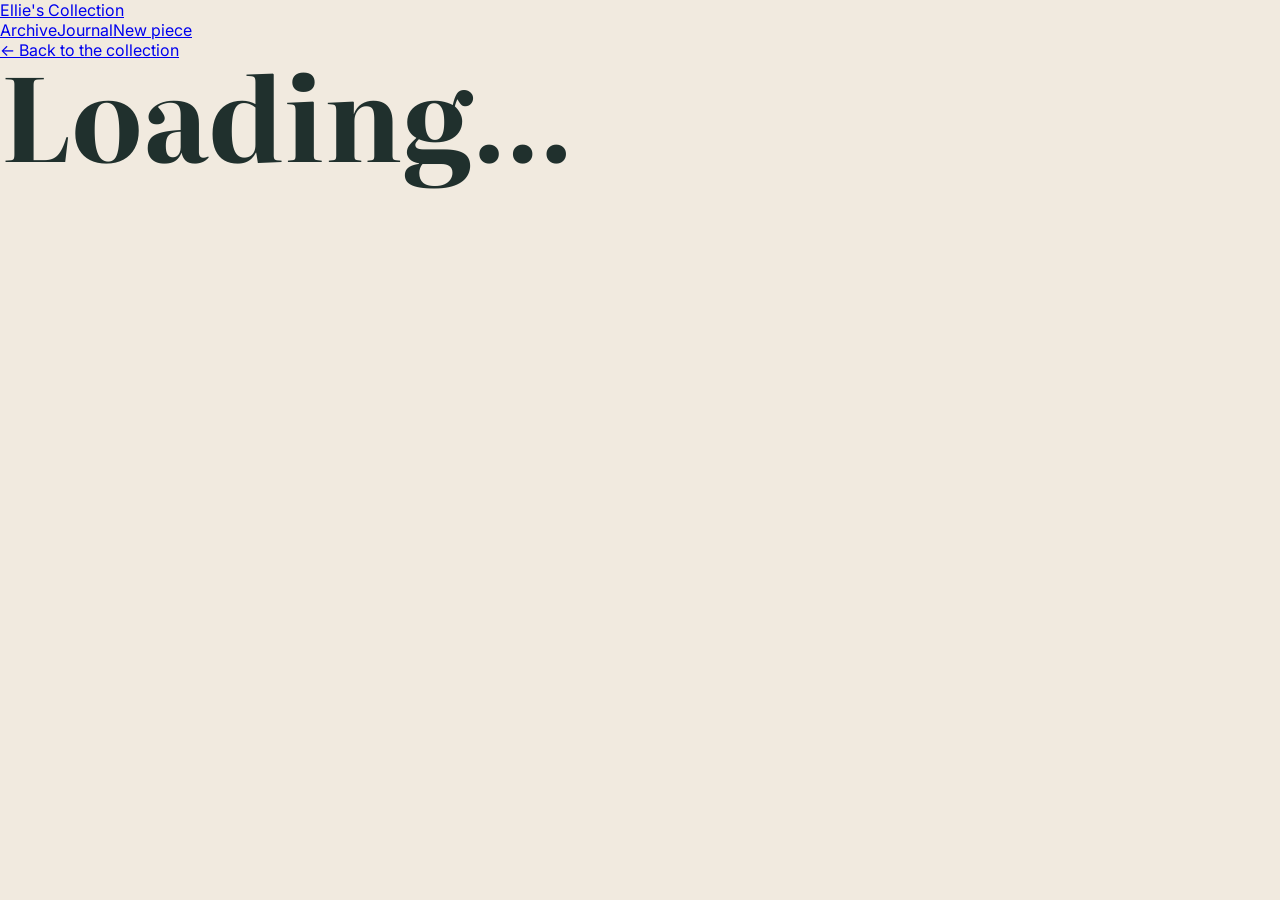
==== article.html @ 663254a0 "Add article reading view" ====
<!doctype html>
<html lang="en">
<head>
  <meta charset="UTF-8" />
  <meta name="viewport" content="width=device-width, initial-scale=1.0" />
  <title>Piece · Ellie's Collection</title>
  <link rel="preconnect" href="https://fonts.googleapis.com" />
  <link rel="preconnect" href="https://fonts.gstatic.com" crossorigin />
  <link href="https://fonts.googleapis.com/css2?family=Inter:wght@400;500;600;700&family=Literata:opsz,wght@7..72,400;7..72,500;7..72,600;7..72,700&display=swap" rel="stylesheet" />
  <link rel="stylesheet" href="styles.css" />
</head>
<body>
  <header class="site-header"><a class="brand" href="index.html">Ellie's Collection</a><nav><a href="index.html">Archive</a><a href="journal.html">Journal</a><a href="write.html">New piece</a></nav></header>
  <main class="article-shell">
    <a class="back-link" href="index.html">← Back to the collection</a>
    <article class="article-page">
      <header class="article-header"><div class="piece-meta" id="articleMeta"></div><h1 id="articleTitle">Loading…</h1><p class="article-subtitle" id="articleSubtitle"></p><div class="tag-row" id="articleTags"></div></header>
      <div class="article-body" id="articleBody"></div>
    </article>
  </main>
  <script src="article.js"></script>
</body>
</html>
---- styles.css ----
:root {
  color-scheme: light;
  --ink: #24312f;
  --muted: #68746f;
  --paper: #fffaf2;
  --panel: rgba(255, 250, 242, 0.94);
  --line: #ddd3c3;
  --sage: #63796d;
  --sage-dark: #40574d;
  --coral: #bd685e;
  --blue: #314f6c;
  --gold: #d5a84f;
  --shadow: 0 20px 60px rgba(55, 44, 34, 0.14);
}

* {
  box-sizing: border-box;
}

body {
  margin: 0;
  min-width: 320px;
  min-height: 100vh;
  color: var(--ink);
  background: #f1eadf;
  font-family: "Inter", system-ui, -apple-system, BlinkMacSystemFont, "Segoe UI", sans-serif;
}

button,
input,
textarea,
select {
  font: inherit;
}

button {
  cursor: pointer;
}

.app-shell {
  min-height: 100vh;
  background:
    linear-gradient(180deg, rgba(255, 250, 242, 0.36), rgba(255, 250, 242, 0.95) 46%),
    url("assets/journal-desk.png") center top / cover no-repeat;
}

.journal-hero {
  display: flex;
  align-items: flex-end;
  min-height: clamp(260px, 43vh, 430px);
  padding: clamp(28px, 5vw, 64px);
}

.hero-copy {
  width: min(720px, 100%);
}

.eyebrow,
.section-kicker {
  margin: 0 0 8px;
  color: var(--coral);
  font-size: 0.75rem;
  font-weight: 700;
  letter-spacing: 0;
  text-transform: uppercase;
}

h1,
h2 {
  margin: 0;
  font-family: "Literata", Georgia, serif;
  letter-spacing: 0;
}

h1 {
  color: #20302d;
  font-size: clamp(3rem, 10vw, 7.2rem);
  line-height: 0.9;
  text-wrap: balance;
}

h2 {
  font-size: 1.45rem;
}

.hero-note {
  max-width: 560px;
  margin: 18px 0 0;
  color: #43514d;
  font-size: clamp(1rem, 2vw, 1.2rem);
  line-height: 1.6;
}

.workspace {
  display: grid;
  grid-template-columns: minmax(260px, 360px) minmax(0, 1fr);
  gap: 18px;
  width: min(1180px, calc(100% - 32px));
  margin: 0 auto;
  padding: 0 0 32px;
}

.sidebar,
.editor {
  background: var(--panel);
  border: 1px solid rgba(221, 211, 195, 0.78);
  border-radius: 8px;
  box-shadow: var(--shadow);
  backdrop-filter: blur(18px);
}

.sidebar {
  min-height: 520px;
  padding: 20px;
}

.sidebar-header,
.editor-topbar,
.actions,
.meta-row,
.prompt-strip {
  display: flex;
  align-items: center;
  gap: 12px;
}

.sidebar-header,
.editor-topbar {
  justify-content: space-between;
}

.icon-button {
  display: grid;
  place-items: center;
  width: 42px;
  height: 42px;
  border: 0;
  border-radius: 50%;
  color: white;
  background: var(--sage-dark);
  font-size: 1.6rem;
  line-height: 1;
}

.search,
.prompt-box,
.body-field,
.meta-row label {
  display: grid;
  gap: 8px;
  color: var(--muted);
  font-size: 0.82rem;
  font-weight: 700;
}

.search {
  margin: 22px 0 16px;
}

input,
select,
textarea {
  width: 100%;
  border: 1px solid var(--line);
  border-radius: 8px;
  color: var(--ink);
  background: rgba(255, 255, 255, 0.7);
  outline: none;
}

input:focus,
select:focus,
textarea:focus {
  border-color: var(--sage);
  box-shadow: 0 0 0 3px rgba(99, 121, 109, 0.17);
}

.search input,
.prompt-box input,
.meta-row input,
.meta-row select {
  height: 44px;
  padding: 0 12px;
}

.entry-list {
  display: grid;
  gap: 10px;
  max-height: 430px;
  overflow: auto;
  padding-right: 4px;
}

.entry-item {
  display: grid;
  gap: 5px;
  width: 100%;
  padding: 13px;
  border: 1px solid transparent;
  border-radius: 8px;
  color: inherit;
  background: rgba(255, 255, 255, 0.58);
  text-align: left;
}

.entry-item.active,
.entry-item:hover {
  border-color: rgba(99, 121, 109, 0.42);
  background: white;
}

.entry-item strong {
  overflow: hidden;
  text-overflow: ellipsis;
  white-space: nowrap;
}

.entry-item span {
  color: var(--muted);
  font-size: 0.82rem;
}

.empty-state {
  margin: 28px 0 0;
  color: var(--muted);
  line-height: 1.55;
}

.editor {
  min-height: 520px;
  padding: clamp(20px, 4vw, 34px);
}

.title-input {
  min-height: 56px;
  padding: 0;
  border: 0;
  background: transparent;
  box-shadow: none;
  color: var(--ink);
  font-family: "Literata", Georgia, serif;
  font-size: clamp(1.8rem, 4vw, 3.2rem);
  font-weight: 700;
}

.title-input:focus {
  box-shadow: none;
}

.status-pill {
  min-width: 82px;
  padding: 9px 12px;
  border-radius: 999px;
  color: var(--blue);
  background: rgba(49, 79, 108, 0.1);
  font-size: 0.82rem;
  font-weight: 700;
  text-align: center;
}

.meta-row {
  align-items: stretch;
  margin: 24px 0 14px;
}

.meta-row label {
  flex: 1;
}

.prompt-strip {
  flex-wrap: wrap;
  margin: 4px 0 14px;
}

.prompt-button {
  min-height: 38px;
  padding: 0 14px;
  border: 1px solid rgba(99, 121, 109, 0.32);
  border-radius: 999px;
  color: var(--sage-dark);
  background: rgba(255, 255, 255, 0.54);
  font-weight: 700;
}

.prompt-button.active,
.prompt-button:hover {
  color: white;
  background: var(--sage);
}

.body-field {
  margin-top: 16px;
}

textarea {
  min-height: 260px;
  resize: vertical;
  padding: 18px;
  line-height: 1.65;
}

.actions {
  justify-content: flex-end;
  margin-top: 18px;
}

.primary-button,
.secondary-button {
  min-height: 44px;
  padding: 0 18px;
  border-radius: 8px;
  font-weight: 800;
}

.primary-button {
  border: 1px solid var(--sage-dark);
  color: white;
  background: var(--sage-dark);
}

.secondary-button {
  border: 1px solid rgba(189, 104, 94, 0.38);
  color: var(--coral);
  background: rgba(255, 255, 255, 0.5);
}

@media (max-width: 820px) {
  .journal-hero {
    min-height: 300px;
    padding: 26px 18px;
  }

  .workspace {
    grid-template-columns: 1fr;
    width: min(100% - 24px, 620px);
  }

  .sidebar,
  .editor {
    min-height: auto;
  }

  .entry-list {
    max-height: 260px;
  }

  .editor-topbar,
  .meta-row {
    align-items: stretch;
    flex-direction: column;
  }

  .status-pill {
    width: fit-content;
  }

  .actions {
    align-items: stretch;
    flex-direction: column;
  }
}
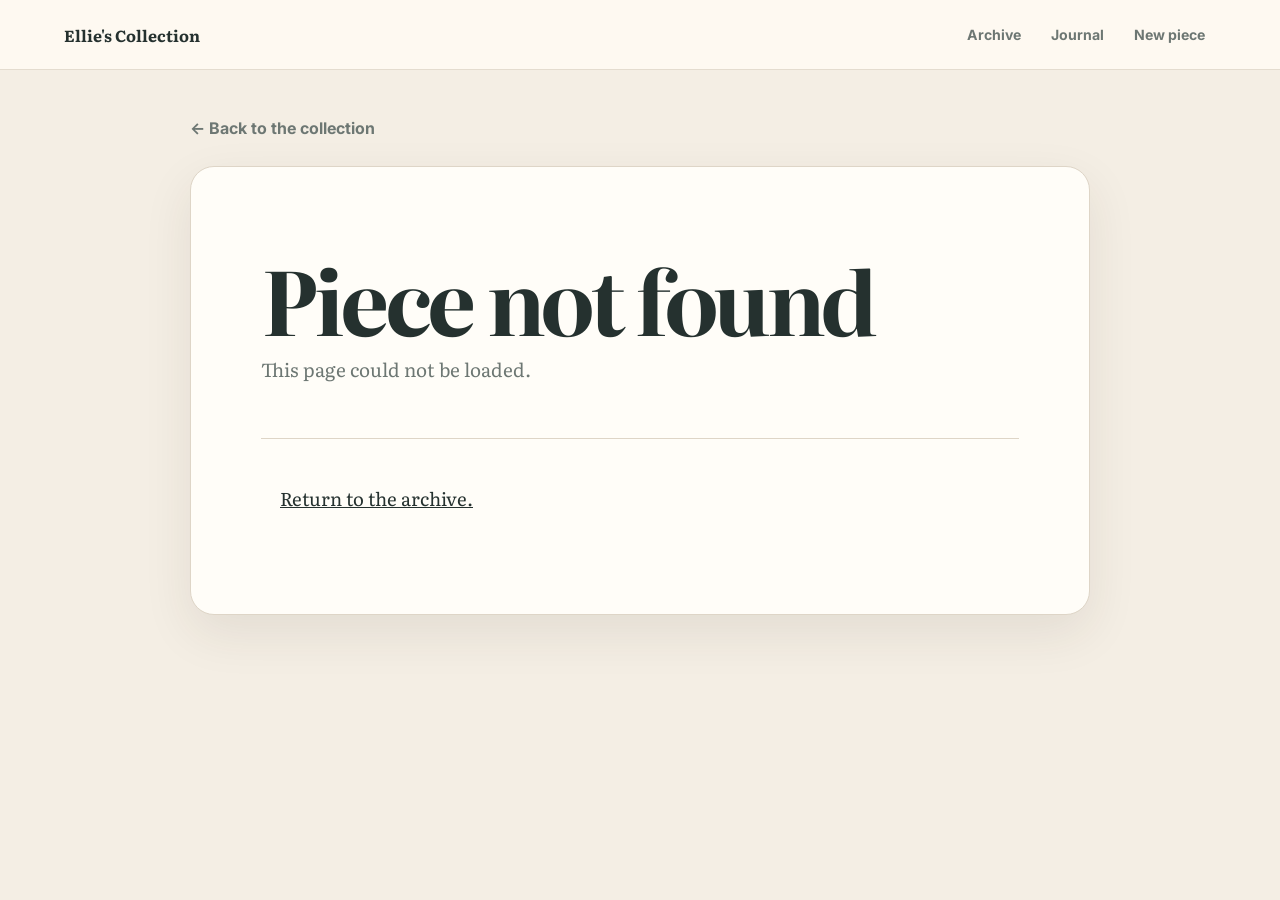
==== commit fb841792: "Load article-specific formatting" ====
--- a/article.html
+++ b/article.html
@@ -8,6 +8,7 @@
   <link rel="preconnect" href="https://fonts.gstatic.com" crossorigin />
   <link href="https://fonts.googleapis.com/css2?family=Inter:wght@400;500;600;700&family=Literata:opsz,wght@7..72,400;7..72,500;7..72,600;7..72,700&display=swap" rel="stylesheet" />
   <link rel="stylesheet" href="styles.css" />
+  <link rel="stylesheet" href="article-format.css" />
 </head>
 <body>
   <header class="site-header"><a class="brand" href="index.html">Ellie's Collection</a><nav><a href="index.html">Archive</a><a href="journal.html">Journal</a><a href="write.html">New piece</a></nav></header>
--- a/styles.css
+++ b/styles.css
@@ -1,361 +1,10 @@
-:root {
-  color-scheme: light;
-  --ink: #24312f;
-  --muted: #68746f;
-  --paper: #fffaf2;
-  --panel: rgba(255, 250, 242, 0.94);
-  --line: #ddd3c3;
-  --sage: #63796d;
-  --sage-dark: #40574d;
-  --coral: #bd685e;
-  --blue: #314f6c;
-  --gold: #d5a84f;
-  --shadow: 0 20px 60px rgba(55, 44, 34, 0.14);
-}
-
-* {
-  box-sizing: border-box;
-}
-
-body {
-  margin: 0;
-  min-width: 320px;
-  min-height: 100vh;
-  color: var(--ink);
-  background: #f1eadf;
-  font-family: "Inter", system-ui, -apple-system, BlinkMacSystemFont, "Segoe UI", sans-serif;
-}
-
-button,
-input,
-textarea,
-select {
-  font: inherit;
-}
-
-button {
-  cursor: pointer;
-}
-
-.app-shell {
-  min-height: 100vh;
-  background:
-    linear-gradient(180deg, rgba(255, 250, 242, 0.36), rgba(255, 250, 242, 0.95) 46%),
-    url("assets/journal-desk.png") center top / cover no-repeat;
-}
-
-.journal-hero {
-  display: flex;
-  align-items: flex-end;
-  min-height: clamp(260px, 43vh, 430px);
-  padding: clamp(28px, 5vw, 64px);
-}
-
-.hero-copy {
-  width: min(720px, 100%);
-}
-
-.eyebrow,
-.section-kicker {
-  margin: 0 0 8px;
-  color: var(--coral);
-  font-size: 0.75rem;
-  font-weight: 700;
-  letter-spacing: 0;
-  text-transform: uppercase;
-}
-
-h1,
-h2 {
-  margin: 0;
-  font-family: "Literata", Georgia, serif;
-  letter-spacing: 0;
-}
-
-h1 {
-  color: #20302d;
-  font-size: clamp(3rem, 10vw, 7.2rem);
-  line-height: 0.9;
-  text-wrap: balance;
-}
-
-h2 {
-  font-size: 1.45rem;
-}
-
-.hero-note {
-  max-width: 560px;
-  margin: 18px 0 0;
-  color: #43514d;
-  font-size: clamp(1rem, 2vw, 1.2rem);
-  line-height: 1.6;
-}
-
-.workspace {
-  display: grid;
-  grid-template-columns: minmax(260px, 360px) minmax(0, 1fr);
-  gap: 18px;
-  width: min(1180px, calc(100% - 32px));
-  margin: 0 auto;
-  padding: 0 0 32px;
-}
-
-.sidebar,
-.editor {
-  background: var(--panel);
-  border: 1px solid rgba(221, 211, 195, 0.78);
-  border-radius: 8px;
-  box-shadow: var(--shadow);
-  backdrop-filter: blur(18px);
-}
-
-.sidebar {
-  min-height: 520px;
-  padding: 20px;
-}
-
-.sidebar-header,
-.editor-topbar,
-.actions,
-.meta-row,
-.prompt-strip {
-  display: flex;
-  align-items: center;
-  gap: 12px;
-}
-
-.sidebar-header,
-.editor-topbar {
-  justify-content: space-between;
-}
-
-.icon-button {
-  display: grid;
-  place-items: center;
-  width: 42px;
-  height: 42px;
-  border: 0;
-  border-radius: 50%;
-  color: white;
-  background: var(--sage-dark);
-  font-size: 1.6rem;
-  line-height: 1;
-}
-
-.search,
-.prompt-box,
-.body-field,
-.meta-row label {
-  display: grid;
-  gap: 8px;
-  color: var(--muted);
-  font-size: 0.82rem;
-  font-weight: 700;
-}
-
-.search {
-  margin: 22px 0 16px;
-}
-
-input,
-select,
-textarea {
-  width: 100%;
-  border: 1px solid var(--line);
-  border-radius: 8px;
-  color: var(--ink);
-  background: rgba(255, 255, 255, 0.7);
-  outline: none;
-}
-
-input:focus,
-select:focus,
-textarea:focus {
-  border-color: var(--sage);
-  box-shadow: 0 0 0 3px rgba(99, 121, 109, 0.17);
-}
-
-.search input,
-.prompt-box input,
-.meta-row input,
-.meta-row select {
-  height: 44px;
-  padding: 0 12px;
-}
-
-.entry-list {
-  display: grid;
-  gap: 10px;
-  max-height: 430px;
-  overflow: auto;
-  padding-right: 4px;
-}
-
-.entry-item {
-  display: grid;
-  gap: 5px;
-  width: 100%;
-  padding: 13px;
-  border: 1px solid transparent;
-  border-radius: 8px;
-  color: inherit;
-  background: rgba(255, 255, 255, 0.58);
-  text-align: left;
-}
-
-.entry-item.active,
-.entry-item:hover {
-  border-color: rgba(99, 121, 109, 0.42);
-  background: white;
-}
-
-.entry-item strong {
-  overflow: hidden;
-  text-overflow: ellipsis;
-  white-space: nowrap;
-}
-
-.entry-item span {
-  color: var(--muted);
-  font-size: 0.82rem;
-}
-
-.empty-state {
-  margin: 28px 0 0;
-  color: var(--muted);
-  line-height: 1.55;
-}
-
-.editor {
-  min-height: 520px;
-  padding: clamp(20px, 4vw, 34px);
-}
-
-.title-input {
-  min-height: 56px;
-  padding: 0;
-  border: 0;
-  background: transparent;
-  box-shadow: none;
-  color: var(--ink);
-  font-family: "Literata", Georgia, serif;
-  font-size: clamp(1.8rem, 4vw, 3.2rem);
-  font-weight: 700;
-}
-
-.title-input:focus {
-  box-shadow: none;
-}
-
-.status-pill {
-  min-width: 82px;
-  padding: 9px 12px;
-  border-radius: 999px;
-  color: var(--blue);
-  background: rgba(49, 79, 108, 0.1);
-  font-size: 0.82rem;
-  font-weight: 700;
-  text-align: center;
-}
-
-.meta-row {
-  align-items: stretch;
-  margin: 24px 0 14px;
-}
-
-.meta-row label {
-  flex: 1;
-}
-
-.prompt-strip {
-  flex-wrap: wrap;
-  margin: 4px 0 14px;
-}
-
-.prompt-button {
-  min-height: 38px;
-  padding: 0 14px;
-  border: 1px solid rgba(99, 121, 109, 0.32);
-  border-radius: 999px;
-  color: var(--sage-dark);
-  background: rgba(255, 255, 255, 0.54);
-  font-weight: 700;
-}
-
-.prompt-button.active,
-.prompt-button:hover {
-  color: white;
-  background: var(--sage);
-}
-
-.body-field {
-  margin-top: 16px;
-}
-
-textarea {
-  min-height: 260px;
-  resize: vertical;
-  padding: 18px;
-  line-height: 1.65;
-}
-
-.actions {
-  justify-content: flex-end;
-  margin-top: 18px;
-}
-
-.primary-button,
-.secondary-button {
-  min-height: 44px;
-  padding: 0 18px;
-  border-radius: 8px;
-  font-weight: 800;
-}
-
-.primary-button {
-  border: 1px solid var(--sage-dark);
-  color: white;
-  background: var(--sage-dark);
-}
-
-.secondary-button {
-  border: 1px solid rgba(189, 104, 94, 0.38);
-  color: var(--coral);
-  background: rgba(255, 255, 255, 0.5);
-}
-
-@media (max-width: 820px) {
-  .journal-hero {
-    min-height: 300px;
-    padding: 26px 18px;
-  }
-
-  .workspace {
-    grid-template-columns: 1fr;
-    width: min(100% - 24px, 620px);
-  }
-
-  .sidebar,
-  .editor {
-    min-height: auto;
-  }
-
-  .entry-list {
-    max-height: 260px;
-  }
-
-  .editor-topbar,
-  .meta-row {
-    align-items: stretch;
-    flex-direction: column;
-  }
-
-  .status-pill {
-    width: fit-content;
-  }
-
-  .actions {
-    align-items: stretch;
-    flex-direction: column;
-  }
-}
+:root{color-scheme:light;--ink:#25312f;--muted:#6d7773;--paper:#fffaf2;--cream:#f4eee4;--panel:#fffdf8;--line:#ded5c7;--sage:#6f8277;--sage-dark:#40574d;--coral:#b9685e;--blue:#37536b;--gold:#c69c4d;--shadow:0 18px 50px rgba(58,45,34,.09)}
+*{box-sizing:border-box}html{scroll-behavior:smooth}body{margin:0;min-width:320px;min-height:100vh;color:var(--ink);background:var(--cream);font-family:"Inter",system-ui,-apple-system,BlinkMacSystemFont,"Segoe UI",sans-serif}a{color:inherit}button,input,textarea,select{font:inherit}button{cursor:pointer}h1,h2,h3{font-family:"Literata",Georgia,serif}h1,h2,h3,p{margin-top:0}.muted{color:var(--muted)}
+.site-header{position:sticky;top:0;z-index:20;display:flex;align-items:center;justify-content:space-between;gap:24px;padding:18px clamp(18px,5vw,64px);border-bottom:1px solid rgba(222,213,199,.8);background:rgba(255,250,242,.9);backdrop-filter:blur(18px)}.brand{font-family:"Literata",Georgia,serif;font-weight:700;text-decoration:none}.site-header nav{display:flex;gap:8px}.site-header nav a{padding:8px 11px;border-radius:999px;color:var(--muted);font-size:.88rem;font-weight:700;text-decoration:none}.site-header nav a:hover,.site-header nav a.active{color:var(--sage-dark);background:rgba(111,130,119,.12)}
+.eyebrow,.section-kicker{margin:0 0 8px;color:var(--coral);font-size:.72rem;font-weight:800;letter-spacing:.08em;text-transform:uppercase}.hero-note{max-width:650px;margin:18px 0 0;color:#46534f;font-size:clamp(1rem,2vw,1.18rem);line-height:1.65}.archive-hero{display:grid;grid-template-columns:minmax(0,1fr) auto;align-items:end;gap:30px;width:min(1180px,calc(100% - 36px));margin:0 auto;padding:clamp(60px,10vw,120px) 0 54px}.archive-hero h1,.capture-intro h1{max-width:850px;margin:0;font-size:clamp(3.4rem,9vw,7rem);line-height:.94;letter-spacing:-.055em}.hero-actions{display:flex;gap:10px;flex-wrap:wrap}.link-button{display:inline-flex;align-items:center;justify-content:center;text-decoration:none}
+.archive-tools,.archive-section,.capture-shell,.article-shell{width:min(1180px,calc(100% - 36px));margin:0 auto}.archive-tools{display:grid;gap:24px;padding:26px;border:1px solid var(--line);border-radius:22px;background:rgba(255,253,248,.78);box-shadow:var(--shadow)}.global-search{display:grid;gap:8px;color:var(--muted);font-size:.82rem;font-weight:800}.global-search input{height:58px;padding:0 18px;font-size:1.03rem}.filter-groups{display:grid;grid-template-columns:1fr 1fr;gap:24px}.filter-row,.tag-row,.tag-cloud{display:flex;flex-wrap:wrap;gap:8px}.filter-button,.tag-button{min-height:34px;padding:0 12px;border:1px solid var(--line);border-radius:999px;color:var(--muted);background:#fff;font-weight:700}.filter-button:hover,.filter-button.active,.tag-button:hover,.tag-button.active{border-color:var(--sage);color:#fff;background:var(--sage)}.tag-button span{opacity:.7}.archive-section{padding:56px 0 10px}.section-heading{display:flex;align-items:end;justify-content:space-between;gap:24px;margin-bottom:20px}.section-heading h2{margin:0;font-size:clamp(2rem,4vw,3.2rem);letter-spacing:-.035em}.featured-grid,.card-grid{display:grid;grid-template-columns:repeat(3,minmax(0,1fr));gap:16px}.piece-card{min-height:310px;border:1px solid var(--line);border-radius:20px;background:var(--panel);box-shadow:0 10px 30px rgba(58,45,34,.05);overflow:hidden;transition:transform .18s ease,box-shadow .18s ease}.piece-card:hover{transform:translateY(-3px);box-shadow:var(--shadow)}.featured-card{min-height:360px;background:linear-gradient(145deg,#fffaf2,#f2e9dc)}.card-link{display:flex;flex-direction:column;height:100%;padding:24px;text-decoration:none}.piece-meta{display:flex;flex-wrap:wrap;gap:7px;color:var(--coral);font-size:.78rem;font-weight:800;text-transform:uppercase;letter-spacing:.045em}.piece-card h3{margin:18px 0 9px;font-size:clamp(1.45rem,2.5vw,2.1rem);line-height:1.08}.piece-subtitle,.piece-excerpt{color:var(--muted);line-height:1.58}.piece-excerpt{font-size:.93rem}.piece-card .tag-row{margin-top:auto;padding-top:18px}.tag-row span,.tag-row a{padding:5px 9px;border-radius:999px;color:var(--sage-dark);background:rgba(111,130,119,.11);font-size:.75rem;font-weight:700;text-decoration:none}.read-more{margin-top:16px;color:var(--blue);font-size:.86rem;font-weight:800}.topics-section{padding-bottom:80px}.tag-cloud{gap:10px}.empty-state{color:var(--muted);line-height:1.6}.site-footer{padding:36px 20px 50px;text-align:center;color:var(--muted);font-size:.88rem}
+.article-shell{max-width:900px;padding:48px 0 90px}.back-link{display:inline-block;margin-bottom:28px;color:var(--muted);font-weight:700;text-decoration:none}.article-page{padding:clamp(28px,6vw,70px);border:1px solid var(--line);border-radius:24px;background:var(--panel);box-shadow:var(--shadow)}.article-header{padding-bottom:34px;border-bottom:1px solid var(--line)}.article-header h1{max-width:760px;margin:18px 0 14px;font-size:clamp(2.8rem,7vw,5.5rem);line-height:.98;letter-spacing:-.05em}.article-subtitle{max-width:680px;color:var(--muted);font-family:"Literata",Georgia,serif;font-size:1.18rem;line-height:1.55}.article-header .tag-row{margin-top:20px}.article-body{max-width:720px;margin:42px auto 0;font-family:"Literata",Georgia,serif;font-size:clamp(1.03rem,1.7vw,1.16rem);line-height:1.86}.article-body p{margin:0 0 1.5em}.article-body h2{margin:2.1em 0 .7em;font-size:1.8em}.article-body h3{margin:1.8em 0 .6em;font-size:1.4em}.article-body blockquote{margin:2em 0;padding:4px 0 4px 22px;border-left:3px solid var(--coral);color:#53605c;font-style:italic}.article-body li{margin-bottom:.55em}
+.capture-shell{padding:56px 0 90px}.capture-intro{max-width:850px;margin-bottom:38px}.capture-grid{display:grid;grid-template-columns:minmax(0,1.7fr) minmax(260px,.7fr);gap:18px;align-items:start}.capture-form,.capture-sidebar,.preview-panel{padding:28px;border:1px solid var(--line);border-radius:20px;background:var(--panel);box-shadow:var(--shadow)}.capture-form{display:grid;gap:16px}.capture-form label{display:grid;gap:8px;color:var(--muted);font-size:.82rem;font-weight:800}.form-row{display:grid;grid-template-columns:1fr 1fr;gap:14px}.capture-sidebar{position:sticky;top:92px;color:var(--muted);line-height:1.68}.capture-sidebar h2{color:var(--ink);font-size:2rem}.capture-textarea{min-height:440px}.save-note{margin:0;color:var(--muted);font-size:.82rem;line-height:1.5}.preview-panel{margin-top:26px}.preview-panel[hidden]{display:none}.preview-article{max-width:900px;margin:16px auto 0;box-shadow:none}
+.app-shell{min-height:100vh}.journal-page{background:linear-gradient(180deg,#ece4d8 0,#f4eee4 48%,#f4eee4 100%)}.journal-hero{display:flex;align-items:flex-end;min-height:300px;padding:clamp(38px,6vw,72px);width:min(1180px,100%);margin:0 auto}.journal-hero h1{margin:0;font-size:clamp(3.2rem,8vw,6rem);line-height:.92}.workspace{display:grid;grid-template-columns:minmax(260px,360px) minmax(0,1fr);gap:18px;width:min(1180px,calc(100% - 32px));margin:0 auto;padding:0 0 50px}.sidebar,.editor{background:rgba(255,253,248,.94);border:1px solid var(--line);border-radius:18px;box-shadow:var(--shadow)}.sidebar{min-height:520px;padding:20px}.sidebar-header,.editor-topbar,.actions,.meta-row,.prompt-strip{display:flex;align-items:center;gap:12px}.sidebar-header,.editor-topbar{justify-content:space-between}.sidebar h2{margin:0}.icon-button{display:grid;place-items:center;width:42px;height:42px;border:0;border-radius:50%;color:white;background:var(--sage-dark);font-size:1.6rem}.search,.prompt-box,.body-field,.meta-row label{display:grid;gap:8px;color:var(--muted);font-size:.82rem;font-weight:700}.search{margin:22px 0 16px}input,select,textarea{width:100%;border:1px solid var(--line);border-radius:10px;color:var(--ink);background:rgba(255,255,255,.8);outline:none}input:focus,select:focus,textarea:focus{border-color:var(--sage);box-shadow:0 0 0 3px rgba(99,121,109,.14)}.search input,.prompt-box input,.meta-row input,.meta-row select,.capture-form input,.capture-form select{height:44px;padding:0 12px}.entry-list{display:grid;gap:10px;max-height:430px;overflow:auto}.entry-item{display:grid;gap:5px;width:100%;padding:13px;border:1px solid transparent;border-radius:10px;color:inherit;background:rgba(255,255,255,.58);text-align:left}.entry-item.active,.entry-item:hover{border-color:rgba(99,121,109,.42);background:white}.entry-item strong{overflow:hidden;text-overflow:ellipsis;white-space:nowrap}.entry-item span{color:var(--muted);font-size:.82rem}.editor{min-height:520px;padding:clamp(20px,4vw,34px)}.title-input{min-height:56px;padding:0;border:0;background:transparent;box-shadow:none;color:var(--ink);font-family:"Literata",Georgia,serif;font-size:clamp(1.8rem,4vw,3.2rem);font-weight:700}.title-input:focus{box-shadow:none}.status-pill{min-width:82px;padding:9px 12px;border-radius:999px;color:var(--blue);background:rgba(49,79,108,.1);font-size:.82rem;font-weight:700;text-align:center}.meta-row{align-items:stretch;margin:24px 0 14px}.meta-row label{flex:1}.prompt-strip{flex-wrap:wrap;margin:4px 0 14px}.prompt-button{min-height:38px;padding:0 14px;border:1px solid rgba(99,121,109,.32);border-radius:999px;color:var(--sage-dark);background:rgba(255,255,255,.54);font-weight:700}.prompt-button.active,.prompt-button:hover{color:white;background:var(--sage)}.body-field{margin-top:16px}textarea{min-height:260px;resize:vertical;padding:18px;line-height:1.65}.actions{justify-content:flex-end;margin-top:18px;flex-wrap:wrap}.primary-button,.secondary-button{min-height:44px;padding:0 18px;border-radius:10px;font-weight:800}.primary-button{border:1px solid var(--sage-dark);color:white;background:var(--sage-dark)}.secondary-button{border:1px solid rgba(185,104,94,.38);color:var(--coral);background:rgba(255,255,255,.6)}
+@media(max-width:900px){.archive-hero{grid-template-columns:1fr}.featured-grid,.card-grid{grid-template-columns:repeat(2,minmax(0,1fr))}.capture-grid{grid-template-columns:1fr}.capture-sidebar{position:static}.workspace{grid-template-columns:1fr}.filter-groups{grid-template-columns:1fr}}
+@media(max-width:620px){.site-header{align-items:flex-start;flex-direction:column;gap:10px;padding:14px 18px}.site-header nav{width:100%;overflow:auto}.archive-hero,.archive-tools,.archive-section,.capture-shell,.article-shell{width:min(100% - 24px,1180px)}.archive-hero{padding-top:48px}.archive-hero h1,.capture-intro h1{font-size:clamp(3rem,15vw,4.7rem)}.featured-grid,.card-grid{grid-template-columns:1fr}.section-heading{align-items:flex-start;flex-direction:column}.article-page{padding:28px 20px;border-radius:16px}.article-header h1{font-size:clamp(2.5rem,12vw,4rem)}.form-row{grid-template-columns:1fr}.journal-hero{min-height:250px;padding:34px 18px}.workspace{width:min(100% - 24px,620px)}.editor-topbar,.meta-row{align-items:stretch;flex-direction:column}.actions{align-items:stretch;flex-direction:column}.actions button{width:100%}}
--- a/article-format.css
+++ b/article-format.css
@@ -0,0 +1,8 @@
+.memoir-piece{max-width:680px;font-size:clamp(1.04rem,1.6vw,1.14rem);line-height:1.9}
+.memoir-piece p{margin:0 0 1.65em}
+.memoir-piece .standalone-line{margin:2.15em 0;text-align:center;font-family:"Literata",Georgia,serif;font-size:1.08em;font-weight:600;line-height:1.5;color:#394743}
+.memoir-piece .song-stanza{margin:3em auto;padding:26px 30px;border:0;border-radius:16px;background:rgba(185,104,94,.07);color:#4d5a56;font-style:italic;text-align:center}
+.memoir-piece .song-stanza span{display:block;margin:.25em 0;line-height:1.75}
+.memoir-piece .closing-line{margin:3.4em 0 .4em;font-size:1.55em;font-weight:700;color:var(--sage-dark)}
+.memoir-piece .closing-line strong{font-weight:700}
+@media(max-width:620px){.memoir-piece{line-height:1.82}.memoir-piece p{margin-bottom:1.45em}.memoir-piece .standalone-line{margin:1.8em 0}.memoir-piece .song-stanza{margin:2.4em -4px;padding:22px 16px}.memoir-piece .closing-line{font-size:1.35em}}
